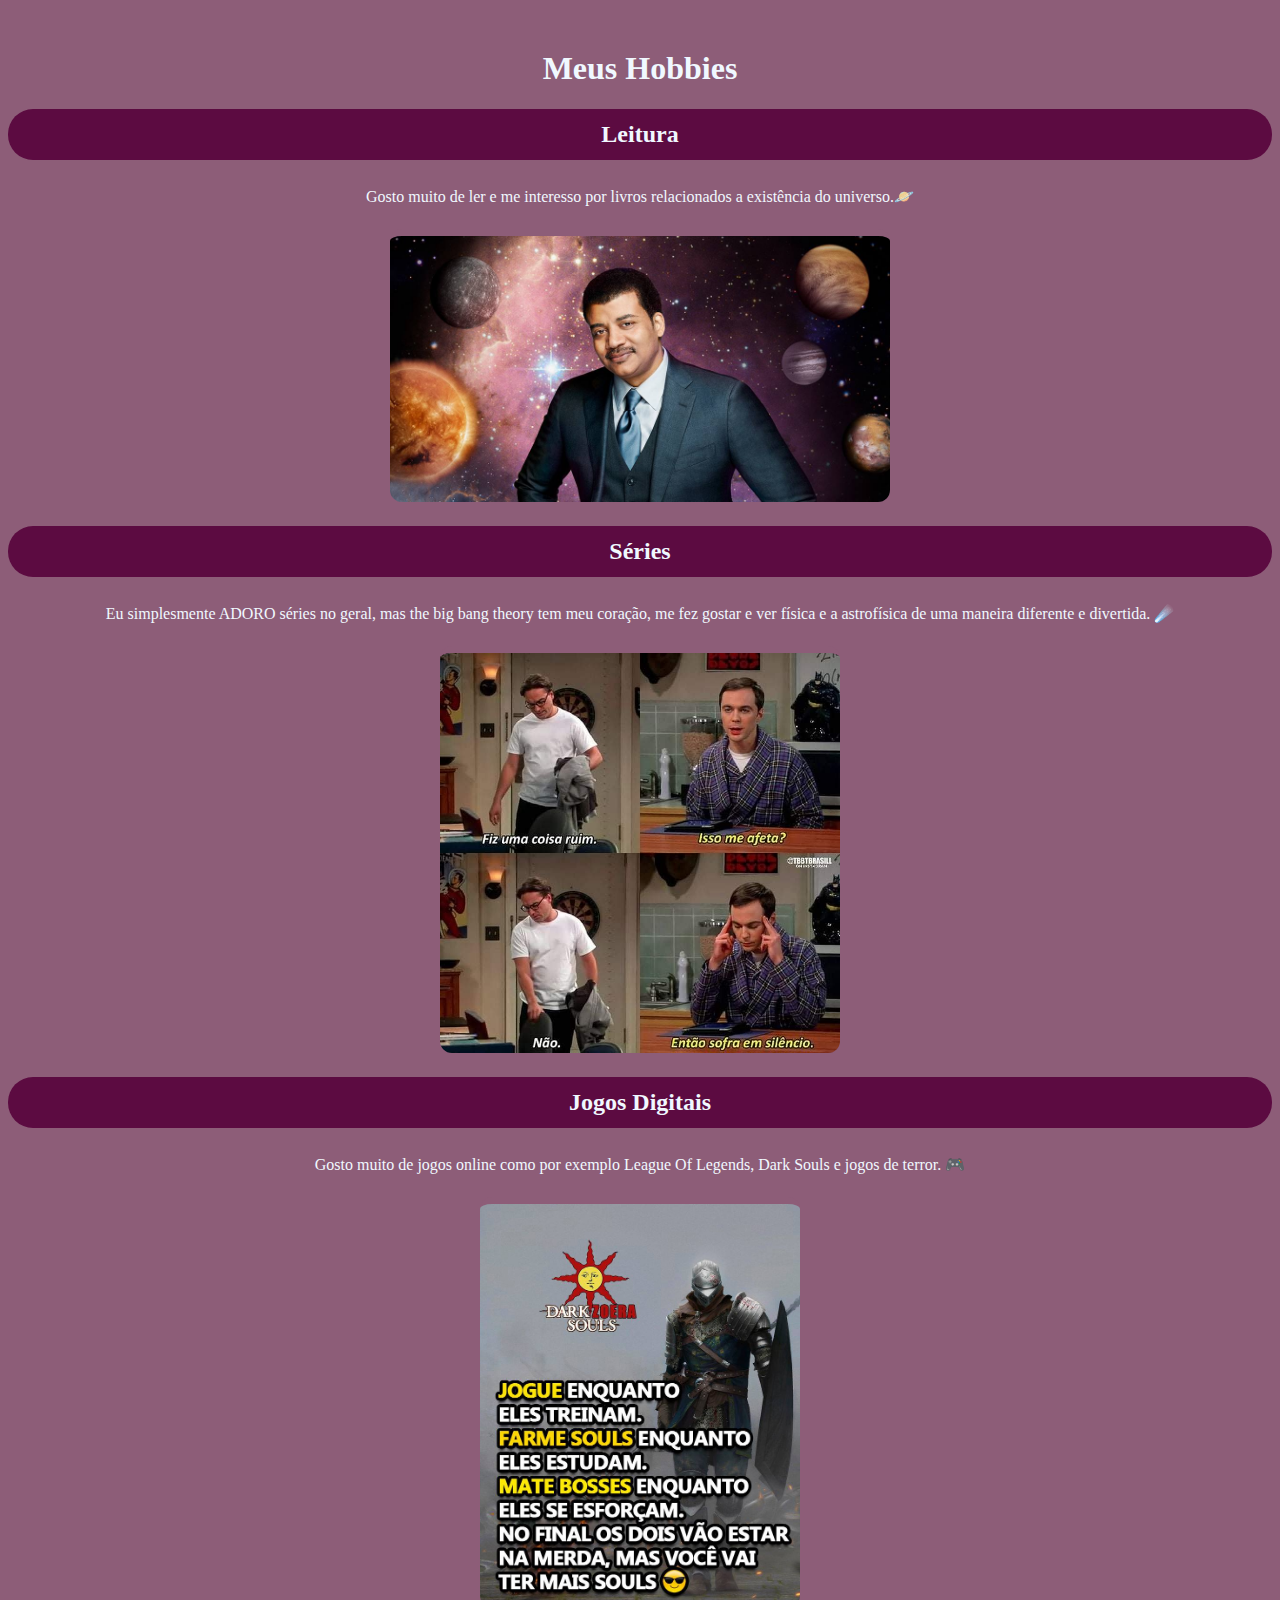
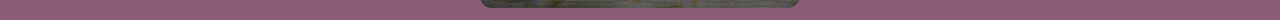
==== a.html @ 8dfab7d9 "Add files via upload" ====
<!DOCTYPE html>
<html lang="en">

<head>
    <meta charset="UTF-8">
    <meta http-equiv="X-UA-Compatible" content="IE=edge">
    <meta name="viewport" content="width=device-width, initial-scale=1.0">
    <link rel="stylesheet" href="a.css">
    <title>Hobbies</title>
</head>

<body>
    <H1>
        Meus Hobbies </H1>
    <h2>Leitura</h2>
    <p>Gosto muito de ler e me interesso por livros relacionados a existência do universo.🪐</p>
    <center><img src="o mestre.jpg" alt="Neil deGrasse Tyson
Astrofísico" width="500px"></center>
    <H2>Séries</H2>
    <p> Eu simplesmente ADORO séries no geral, mas the big bang theory tem meu coração, me fez gostar e ver física e a
        astrofísica de uma maneira diferente e divertida. ☄️ </p>
    <center><img src="meme.jpg" alt="meme de a teoria do big bang" width="400px"></center>
    <H2>Jogos Digitais</H2>
    <p>Gosto muito de jogos online como por exemplo League Of Legends, Dark Souls e jogos de terror. 🎮</p>
    <center><img src="meme darksouls.jpg" alt="meme league of legends" width="320px"></center>
</body>

</html>
---- a.css ----
h1 {
    text-align: center;
}

* {
    background-color: #8d5d78;
    padding-top: 7px;
    color: aliceblue;
}

img {
    border-radius: 12px;
}

p {
    text-align: center;
}

h2 {
    text-align: center;
    background-color: rgb(92, 11, 65);
    border-radius: 25px;
    padding: 12px;
}
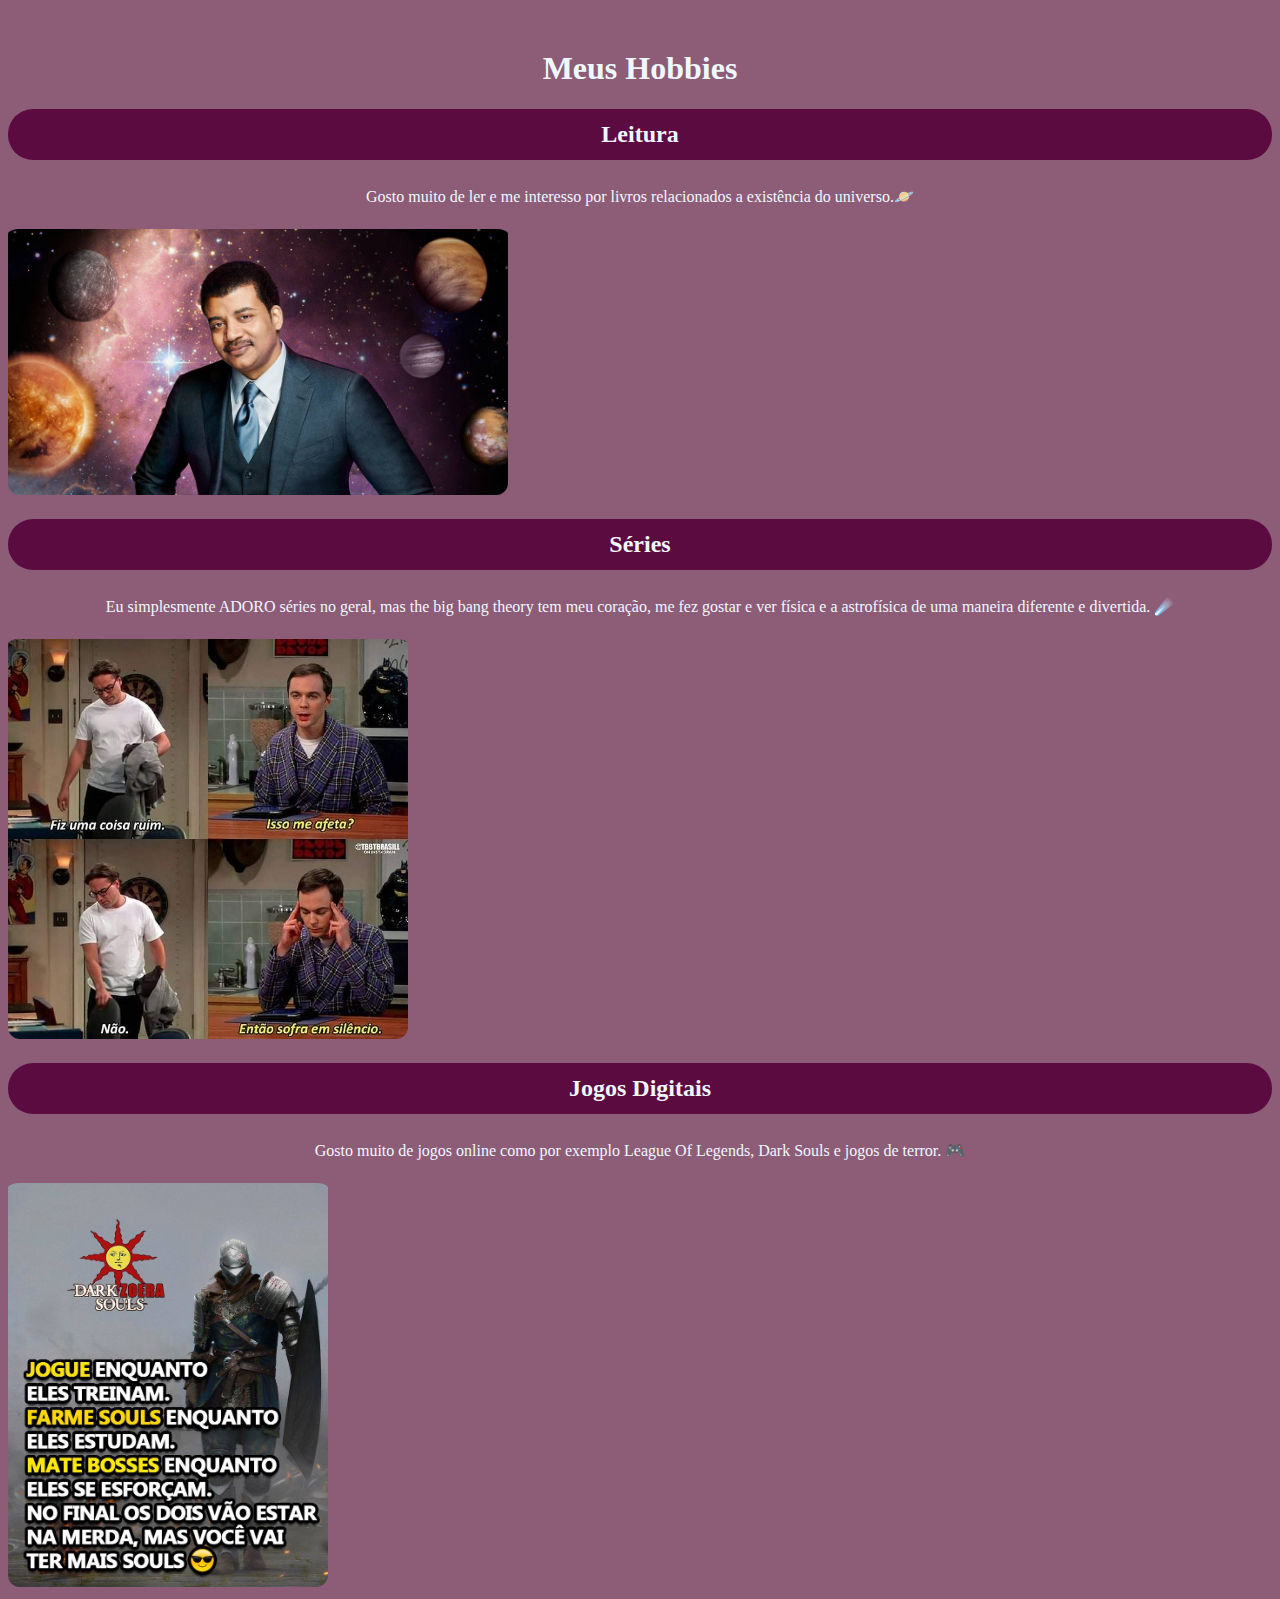
==== commit 2f3cae36: "Update a.html" ====
--- a/a.html
+++ b/a.html
@@ -14,15 +14,15 @@
         Meus Hobbies </H1>
     <h2>Leitura</h2>
     <p>Gosto muito de ler e me interesso por livros relacionados a existência do universo.🪐</p>
-    <center><img src="o mestre.jpg" alt="Neil deGrasse Tyson
-Astrofísico" width="500px"></center>
+    <img src="o mestre.jpg" alt="Neil deGrasse Tyson
+Astrofísico" width="500px">
     <H2>Séries</H2>
     <p> Eu simplesmente ADORO séries no geral, mas the big bang theory tem meu coração, me fez gostar e ver física e a
         astrofísica de uma maneira diferente e divertida. ☄️ </p>
-    <center><img src="meme.jpg" alt="meme de a teoria do big bang" width="400px"></center>
+    <img src="meme.jpg" alt="meme de a teoria do big bang" width="400px">
     <H2>Jogos Digitais</H2>
     <p>Gosto muito de jogos online como por exemplo League Of Legends, Dark Souls e jogos de terror. 🎮</p>
-    <center><img src="meme darksouls.jpg" alt="meme league of legends" width="320px"></center>
+    <img src="meme darksouls.jpg" alt="meme league of legends" width="320px">
 </body>
 
-</html>+</html>
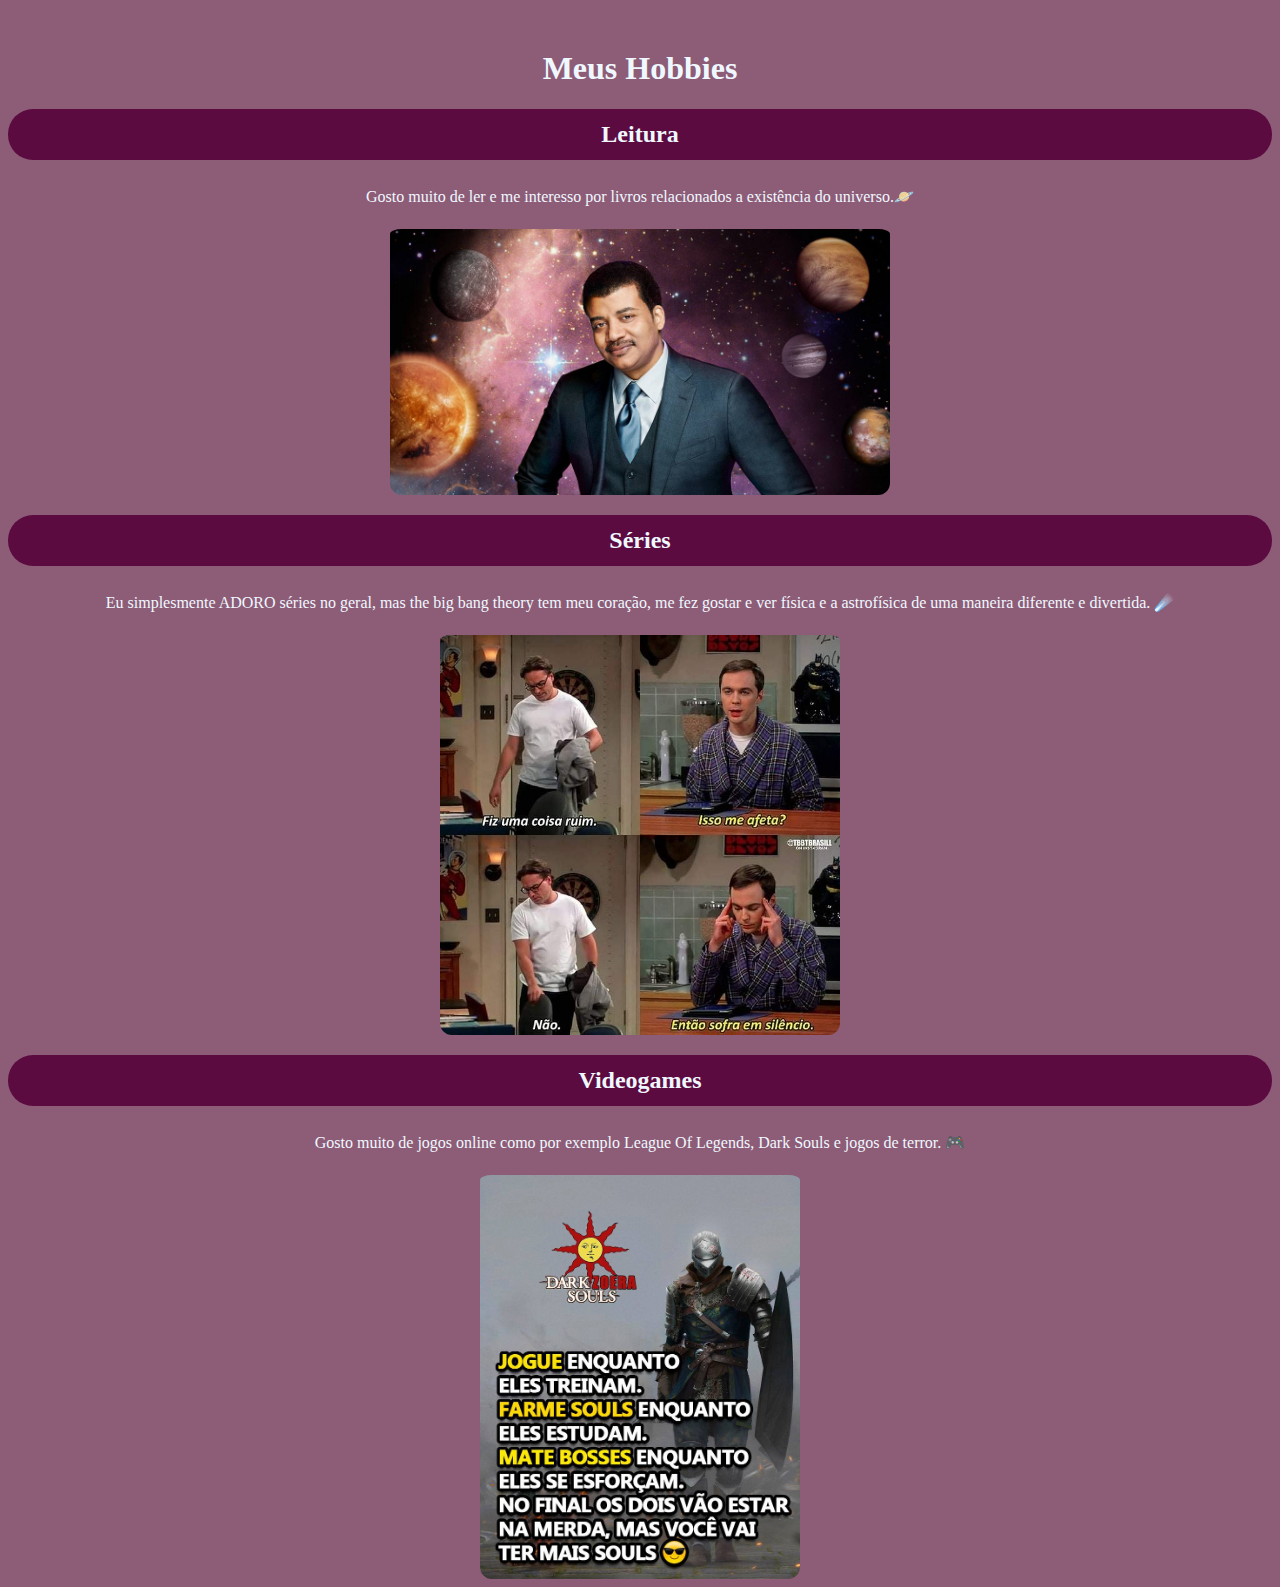
==== commit ee4c7b00: "Update a.html" ====
--- a/a.html
+++ b/a.html
@@ -10,17 +10,16 @@
 </head>
 
 <body>
-    <H1>
-        Meus Hobbies </H1>
+    <h1>Meus Hobbies </h1>
     <h2>Leitura</h2>
     <p>Gosto muito de ler e me interesso por livros relacionados a existência do universo.🪐</p>
     <img src="o mestre.jpg" alt="Neil deGrasse Tyson
 Astrofísico" width="500px">
-    <H2>Séries</H2>
+    <h2>Séries</h2>
     <p> Eu simplesmente ADORO séries no geral, mas the big bang theory tem meu coração, me fez gostar e ver física e a
         astrofísica de uma maneira diferente e divertida. ☄️ </p>
     <img src="meme.jpg" alt="meme de a teoria do big bang" width="400px">
-    <H2>Jogos Digitais</H2>
+    <h2>Videogames</h2>
     <p>Gosto muito de jogos online como por exemplo League Of Legends, Dark Souls e jogos de terror. 🎮</p>
     <img src="meme darksouls.jpg" alt="meme league of legends" width="320px">
 </body>
--- a/a.css
+++ b/a.css
@@ -1,18 +1,10 @@
-h1 {
-    text-align: center;
-}
-
 * {
     background-color: #8d5d78;
     padding-top: 7px;
     color: aliceblue;
 }
 
-img {
-    border-radius: 12px;
-}
-
-p {
+h1 {
     text-align: center;
 }
 
@@ -22,3 +14,16 @@
     border-radius: 25px;
     padding: 12px;
 }
+
+p {
+    text-align: center;
+}
+
+img {
+    border-radius: 12px;
+    display: block;
+    margin: 0 auto;
+}
+
+
+
